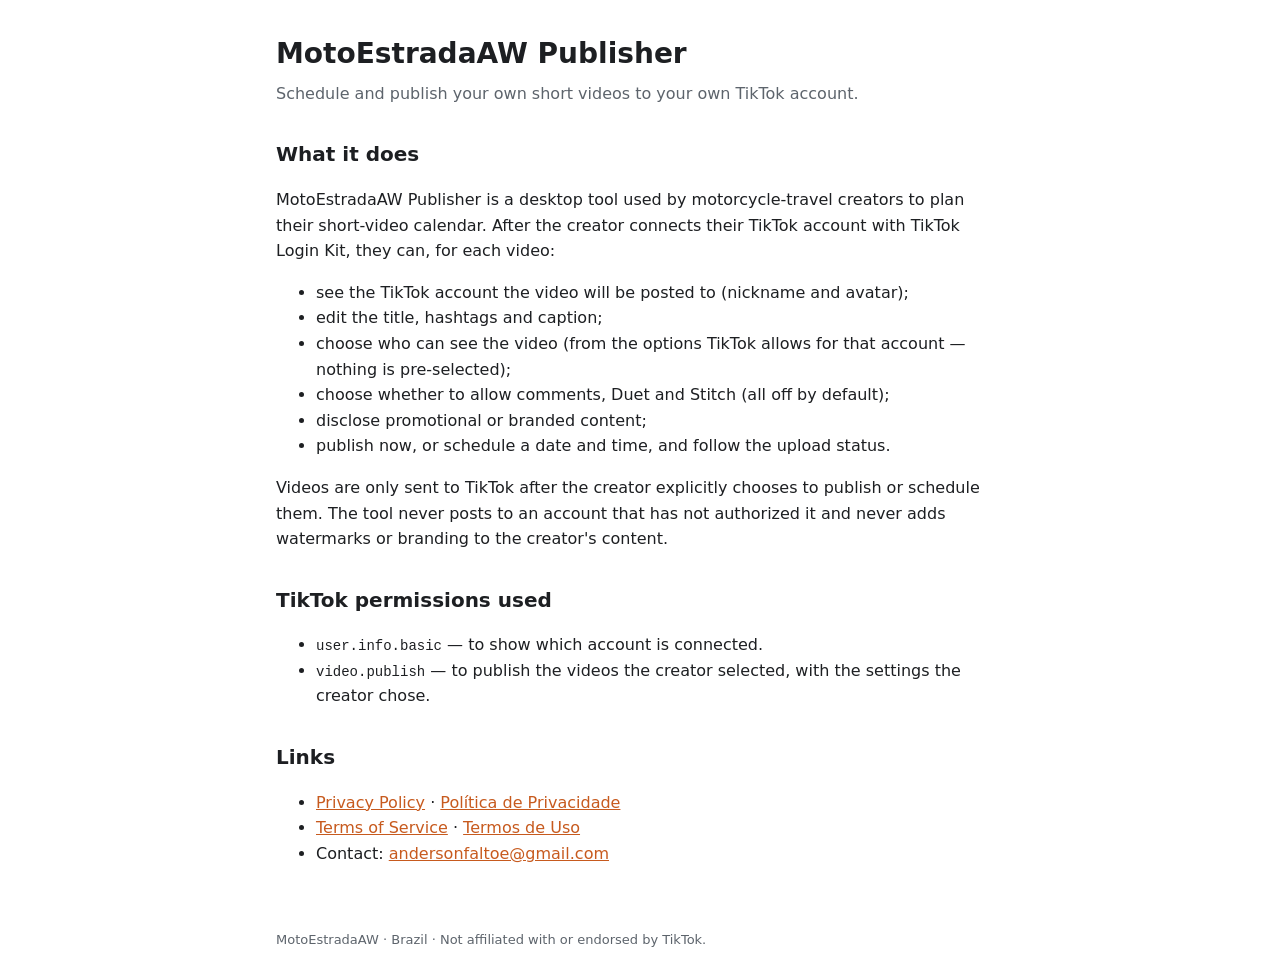
==== index.html @ 30b5952d "Site MotoEstradaAW (privacidade e termos)" ====
<!doctype html>
<html lang="en">
<head>
<meta charset="utf-8">
<meta name="viewport" content="width=device-width,initial-scale=1">
<title>MotoEstradaAW Publisher</title>
<link rel="stylesheet" href="estilo.css">
</head>
<body>
<main>
  <h1>MotoEstradaAW Publisher</h1>
  <p class="sub">Schedule and publish your own short videos to your own TikTok account.</p>

  <h2>What it does</h2>
  <p>MotoEstradaAW Publisher is a desktop tool used by motorcycle-travel creators to plan their short-video calendar.
     After the creator connects their TikTok account with TikTok Login Kit, they can, for each video:</p>
  <ul>
    <li>see the TikTok account the video will be posted to (nickname and avatar);</li>
    <li>edit the title, hashtags and caption;</li>
    <li>choose who can see the video (from the options TikTok allows for that account — nothing is pre-selected);</li>
    <li>choose whether to allow comments, Duet and Stitch (all off by default);</li>
    <li>disclose promotional or branded content;</li>
    <li>publish now, or schedule a date and time, and follow the upload status.</li>
  </ul>
  <p>Videos are only sent to TikTok after the creator explicitly chooses to publish or schedule them. The tool never posts
     to an account that has not authorized it and never adds watermarks or branding to the creator's content.</p>

  <h2>TikTok permissions used</h2>
  <ul>
    <li><code>user.info.basic</code> — to show which account is connected.</li>
    <li><code>video.publish</code> — to publish the videos the creator selected, with the settings the creator chose.</li>
  </ul>

  <h2>Links</h2>
  <ul>
    <li><a href="privacy.html">Privacy Policy</a> · <a href="privacy.html#pt">Política de Privacidade</a></li>
    <li><a href="terms.html">Terms of Service</a> · <a href="terms.html#pt">Termos de Uso</a></li>
    <li>Contact: <a href="mailto:andersonfaltoe@gmail.com">andersonfaltoe@gmail.com</a></li>
  </ul>
</main>
<footer>MotoEstradaAW · Brazil · Not affiliated with or endorsed by TikTok.</footer>
</body>
</html>
---- estilo.css ----
:root { --bg:#ffffff; --texto:#1d1f22; --fraco:#5d646c; --destaque:#c75a1e; }
@media (prefers-color-scheme: dark) { :root { --bg:#16191d; --texto:#e8e4de; --fraco:#9a948c; --destaque:#e0702f; } }
* { box-sizing:border-box; }
body { margin:0; background:var(--bg); color:var(--texto); font:16px/1.6 system-ui,Segoe UI,sans-serif; }
main { max-width:760px; margin:0 auto; padding:32px 16px; }
h1 { margin:0 0 4px; font-size:28px; } h1 + .sub { margin-top:0; color:var(--fraco); }
h2 { margin-top:32px; font-size:20px; } h3 { margin-top:22px; font-size:16px; }
a { color:var(--destaque); }
code { font-size:14px; }
hr { margin:48px 0; border:0; border-top:1px solid var(--fraco); opacity:.4; }
footer { max-width:760px; margin:0 auto; padding:16px; color:var(--fraco); font-size:13px; }
.data { color:var(--fraco); font-size:14px; }
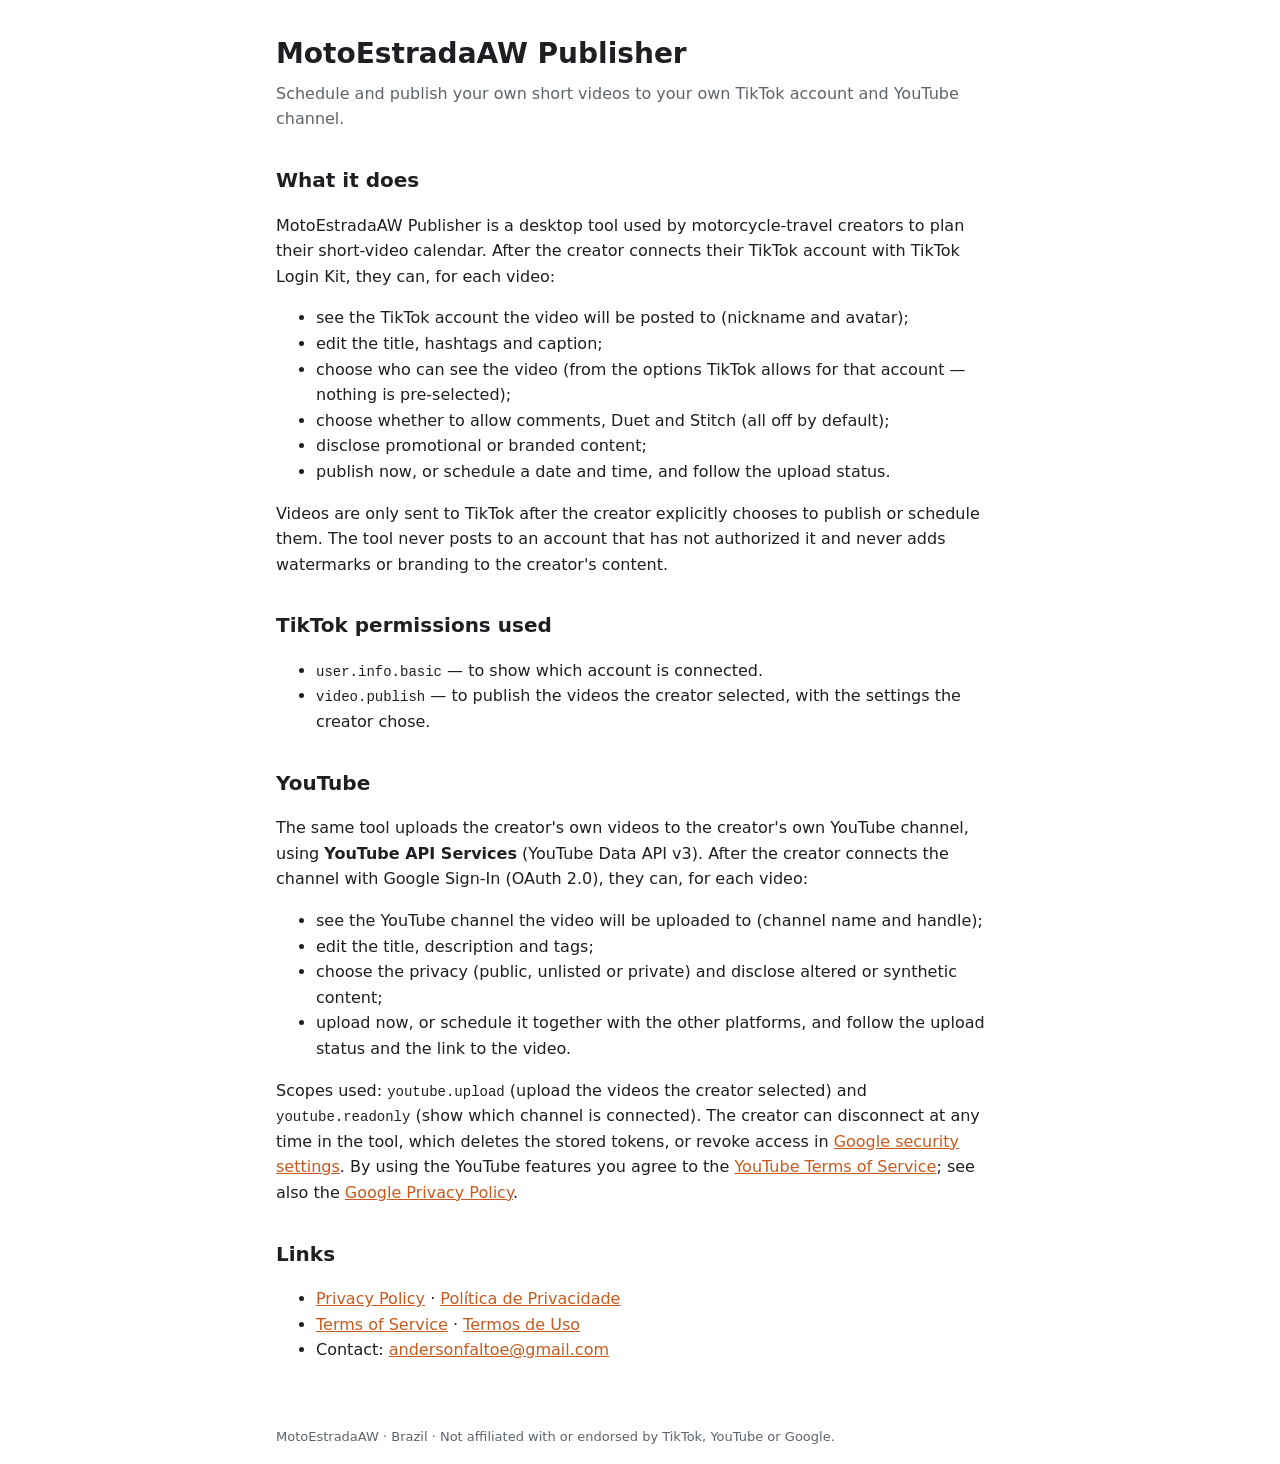
==== commit febf53c2: "Página inicial: seção do YouTube Co-Authored-By: Claude Opus 5.5 <noreply@anthropic.com>" ====
--- a/index.html
+++ b/index.html
@@ -9,7 +9,7 @@
 <body>
 <main>
   <h1>MotoEstradaAW Publisher</h1>
-  <p class="sub">Schedule and publish your own short videos to your own TikTok account.</p>
+  <p class="sub">Schedule and publish your own short videos to your own TikTok account and YouTube channel.</p>
 
   <h2>What it does</h2>
   <p>MotoEstradaAW Publisher is a desktop tool used by motorcycle-travel creators to plan their short-video calendar.
@@ -31,6 +31,21 @@
     <li><code>video.publish</code> — to publish the videos the creator selected, with the settings the creator chose.</li>
   </ul>
 
+  <h2>YouTube</h2>
+  <p>The same tool uploads the creator's own videos to the creator's own YouTube channel, using <strong>YouTube API Services</strong>
+     (YouTube Data API v3). After the creator connects the channel with Google Sign-In (OAuth 2.0), they can, for each video:</p>
+  <ul>
+    <li>see the YouTube channel the video will be uploaded to (channel name and handle);</li>
+    <li>edit the title, description and tags;</li>
+    <li>choose the privacy (public, unlisted or private) and disclose altered or synthetic content;</li>
+    <li>upload now, or schedule it together with the other platforms, and follow the upload status and the link to the video.</li>
+  </ul>
+  <p>Scopes used: <code>youtube.upload</code> (upload the videos the creator selected) and <code>youtube.readonly</code>
+     (show which channel is connected). The creator can disconnect at any time in the tool, which deletes the stored tokens,
+     or revoke access in <a href="https://security.google.com/settings/security/permissions">Google security settings</a>.
+     By using the YouTube features you agree to the <a href="https://www.youtube.com/t/terms">YouTube Terms of Service</a>;
+     see also the <a href="https://policies.google.com/privacy">Google Privacy Policy</a>.</p>
+
   <h2>Links</h2>
   <ul>
     <li><a href="privacy.html">Privacy Policy</a> · <a href="privacy.html#pt">Política de Privacidade</a></li>
@@ -38,6 +53,6 @@
     <li>Contact: <a href="mailto:andersonfaltoe@gmail.com">andersonfaltoe@gmail.com</a></li>
   </ul>
 </main>
-<footer>MotoEstradaAW · Brazil · Not affiliated with or endorsed by TikTok.</footer>
+<footer>MotoEstradaAW · Brazil · Not affiliated with or endorsed by TikTok, YouTube or Google.</footer>
 </body>
 </html>
